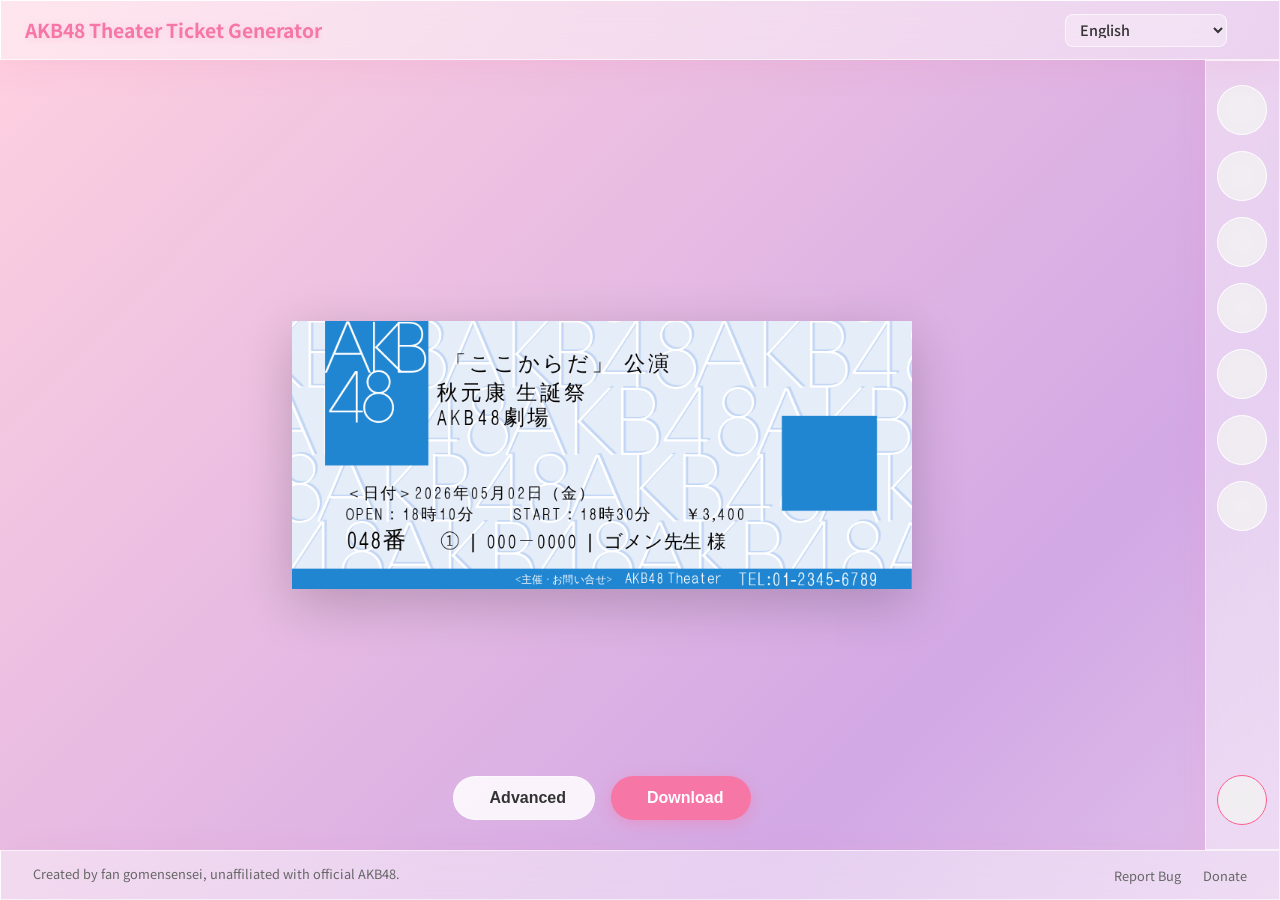
==== index.html @ 203d6eae "Update index.html" ====
<!DOCTYPE html>
<html lang="ja">
<head>
    <meta charset="UTF-8">
    <meta name="viewport" content="width=device-width, initial-scale=1.0, maximum-scale=1.0, user-scalable=no">
    <title data-i18n="site_title">48チケットジェネレーター</title>
    
    <meta property="og:type" content="website">
    <meta property="og:url" content="https://gomensensei.github.io/48-ticket-generator/">
    <meta property="og:title" content="48 Ticket Generator - Reiwa Edition">
    <meta property="og:description" content="高品質な48グループ劇場チケットを再現。300DPI、PDF出力、推しメン配色対応。">
    <meta property="og:image" content="https://gomensensei.github.io/48-ticket-generator/thumbnail.png">
    <meta property="twitter:card" content="summary_large_image">
    <meta property="twitter:image" content="https://gomensensei.github.io/48-ticket-generator/thumbnail.png">

    <link href="https://fonts.googleapis.com/css2?family=Noto+Sans+JP:wght@400;500;700&display=swap" rel="stylesheet">
    <link rel="stylesheet" href="style.css">
</head>
<body>

    <header class="topbar glass">
        <div class="brand-title" data-i18n="site_title">Ticket Generator</div>
        <div class="topbar-tools">
            <select class="lang-select" id="languageSelector">
                <option value="ja">日本語</option>
                <option value="en">English</option>
                <option value="zh-TW">中文（繁體）</option>
                <option value="zh-CN">中文（简体）</option>
                <option value="ko">한국어</option>
                <option value="th">ไทย</option>
                <option value="id">Bahasa Indonesia</option>
            </select>
            <button class="tool-btn" id="themeToggleBtn"><i data-lucide="moon"></i></button>
        </div>
    </header>

    <main class="workspace">
        <section class="canvas-area" id="canvasArea">
            <div class="member-header glass-solid" id="memberHeader" style="display: none;">
                <div class="member-avatar-wrap"><img src="" id="memberAvatar" alt="Avatar"></div>
                <h2 id="memberName"></h2>
            </div>

            <div class="canvas-wrapper" id="canvasWrapper">
                <canvas id="ticketCanvas"></canvas>
                <div class="hover-zone" id="zone-bg" data-i18n-label="background_settings"></div>
                <div class="hover-zone" id="zone-logo" data-i18n-label="logo_settings"></div>
                <div class="hover-zone" id="zone-event" data-i18n-label="event_birthday"></div>
                <div class="hover-zone" id="zone-date" data-i18n-label="date_number"></div>
                <div class="hover-zone" id="zone-qr" data-i18n-label="qr_others"></div>
                <div class="hover-zone" id="zone-others" data-i18n-label="others_settings"></div>
            </div>

            <div class="backup-actions glass-solid" id="backupActions">
                <button class="btn-mini" id="exportConfigBtn"><i data-lucide="download-cloud" size="16"></i> <span data-i18n="export_config">匯出設定</span></button>
                <button class="btn-mini" id="importConfigBtn"><i data-lucide="upload-cloud" size="16"></i> <span data-i18n="import_config">匯入設定</span></button>
                <input type="file" id="configFileInput" style="display:none;" accept=".json">
            </div>

            <div class="fab-group">
                <button class="btn-secondary" id="advToggleBtnMaster">
                    <i data-lucide="sliders"></i> <span data-i18n="advanced_mode">詳細設定</span>
                </button>
                <button class="btn-primary" id="downloadBtn">
                    <i data-lucide="printer"></i> <span data-i18n="download_button">下載</span>
                </button>
            </div>
        </section>

        <aside class="drawer glass" id="settingsDrawer">
            <div class="drawer-inner">
                <div class="drawer-section" id="sec-member">
                    <div class="drawer-title"><i data-lucide="users"></i> <span data-i18n="member_color">神推設定</span></div>
                    <div class="input-group">
                        <select class="modern-select" id="memberSelector"><option value="" data-i18n="select_member">請選擇成員...</option></select>
                    </div>
                </div>

                <div class="drawer-section" id="sec-bg">
                    <div class="drawer-title"><i data-lucide="image"></i> <span data-i18n="background_settings">背景設定</span></div>
                    <div class="color-row">
                        <div class="input-group"><label data-i18n="rect1Color">A色 (Logo)</label><input type="color" id="rect1Color" value="#2086D1" class="modern-input"></div>
                        <button class="swap-btn" id="swapBgColors" title="Swap A/B"><i data-lucide="arrow-left-right" size="16"></i></button>
                        <div class="input-group"><label data-i18n="background_gradient_start">B色 (背景)</label><input type="color" id="bgColor" value="#E5EDF9" class="modern-input"></div>
                    </div>
                    <div class="input-group mt-2">
                        <label data-i18n="background_text">背景文字</label>
                        <input type="text" class="modern-input" id="bgText" value="AKB48">
                        <div class="simple-slider-grid">
                            <div class="slider-item"><span data-i18n="x">X</span><input type="range" class="sync-slider" data-target="bgTextX" min="-150" max="10" step="0.5" value="-100"></div>
                            <div class="slider-item"><span data-i18n="y">Y</span><input type="range" class="sync-slider" data-target="bgTextY" min="-50" max="50" step="0.5" value="0"></div>
                            <div class="slider-item" style="grid-column: 1 / -1;"><span data-i18n="bgTextOpacity">Alpha</span><input type="range" class="sync-slider" data-target="bgTextOpacity" min="0" max="1" step="0.05" value="1"></div>
                            <div class="slider-item" style="grid-column: 1 / -1;"><span data-i18n="shadowOpacity">ShadA</span><input type="range" class="sync-slider" data-target="bgShadowOpacity" min="0" max="1" step="0.05" value="0.25"></div>
                            <div class="slider-item adv-slider" style="display:none;"><span data-i18n="size">Size</span><input type="range" class="sync-slider" data-target="bgTextSize" min="20" max="100" step="1" value="62"></div>
                            <div class="slider-item adv-slider" style="display:none;"><span data-i18n="spacing">Space</span><input type="range" class="sync-slider" data-target="bgTextSpacing" min="-8000" max="0" step="100" value="-6000"></div>
                        </div>
                    </div>
                    <div class="color-row">
                        <div class="input-group"><label data-i18n="bgTextColor">文字色</label><input type="color" id="bgTextColor" value="#FFFFFF" class="modern-input"></div>
                        <button class="swap-btn" id="swapTextShadowColors" title="Swap Text/Shadow"><i data-lucide="arrow-left-right" size="16"></i></button>
                        <div class="input-group"><label data-i18n="shadow_color">陰影色</label><input type="color" id="bgShadowColor" value="#5F96ED" class="modern-input"></div>
                    </div>
                    <div class="advanced-options">
                        <div class="adv-row"><label data-i18n="x">X</label><input type="number" id="bgTextX" value="-100" class="modern-input"> <label data-i18n="y">Y</label><input type="number" id="bgTextY" value="0" class="modern-input"></div>
                        <div class="adv-row"><label data-i18n="spacing">Space</label><input type="number" id="bgTextSpacing" value="-6000" class="modern-input"> <label data-i18n="size">Size</label><input type="number" id="bgTextSize" value="62" class="modern-input"></div>
                        <div class="adv-row"><label data-i18n="lineHeight">LineH</label><input type="number" id="bgTextLineHeight" value="46" class="modern-input"> <label data-i18n="bgTextOpacity">Alpha</label><input type="number" id="bgTextOpacity" value="1" step="0.05" class="modern-input"></div>
                        <div class="adv-row"><label data-i18n="shadowX">ShadX</label><input type="number" id="bgShadowX" value="0.5" step="0.1" class="modern-input"> <label data-i18n="shadowY">ShadY</label><input type="number" id="bgShadowY" value="-0.4" step="0.1" class="modern-input"></div>
                        <div class="adv-row"><label data-i18n="shadowOpacity">ShadA</label><input type="number" id="bgShadowOpacity" value="0.25" step="0.1" class="modern-input"></div>
                    </div>
                </div>

                <div class="drawer-section" id="sec-logo">
                    <div class="drawer-title"><i data-lucide="type"></i> <span data-i18n="logo_settings">標誌設定</span></div>
                    <div class="input-group">
                        <label data-i18n="logo_line1">Line 1</label>
                        <input type="text" class="modern-input" id="rect1Line1" value="AKB">
                        <div class="simple-slider-grid">
                            <div class="slider-item"><span data-i18n="x">X</span><input type="range" class="sync-slider" data-target="rect1Line1X" min="5" max="30" step="0.1" value="13.6"></div>
                            <div class="slider-item"><span data-i18n="y">Y</span><input type="range" class="sync-slider" data-target="rect1Line1Y" min="5" max="30" step="0.1" value="12.5"></div>
                            <div class="slider-item"><span data-i18n="size">Size</span><input type="range" class="sync-slider" data-target="rect1Size" min="20" max="80" step="1" value="47"></div>
                            <div class="slider-item"><span data-i18n="spacing">Space</span><input type="range" class="sync-slider" data-target="rect1Spacing" min="-9000" max="0" step="100" value="-7000"></div>
                        </div>
                        <div class="advanced-options">
                            <div class="adv-row"><label data-i18n="x">X</label><input type="number" id="rect1Line1X" value="13.6" class="modern-input"> <label data-i18n="y">Y</label><input type="number" id="rect1Line1Y" value="12.5" class="modern-input"></div>
                            <div class="adv-row"><label data-i18n="size">Size</label><input type="number" id="rect1Size" value="47" class="modern-input"> <label data-i18n="spacing">Space</label><input type="number" id="rect1Spacing" value="-7000" class="modern-input"></div>
                        </div>
                    </div>
                    <div class="input-group">
                        <label data-i18n="logo_line2">Line 2</label>
                        <input type="text" class="modern-input" id="rect1Line2" value="48">
                        <div class="simple-slider-grid">
                            <div class="slider-item"><span data-i18n="x">X</span><input type="range" class="sync-slider" data-target="rect1Line2X" min="5" max="30" step="0.1" value="13.5"></div>
                            <div class="slider-item"><span data-i18n="y">Y</span><input type="range" class="sync-slider" data-target="rect1Line2Y" min="15" max="40" step="0.1" value="24.5"></div>
                            <div class="slider-item"><span data-i18n="size">Size</span><input type="range" class="sync-slider" data-target="rect1Line2Size" min="20" max="80" step="1" value="47"></div>
                            <div class="slider-item"><span data-i18n="spacing">Space</span><input type="range" class="sync-slider" data-target="rect1Line2Spacing" min="-9000" max="0" step="100" value="-5000"></div>
                        </div>
                        <div class="advanced-options">
                            <div class="adv-row"><label data-i18n="x">X</label><input type="number" id="rect1Line2X" value="13.5" class="modern-input"> <label data-i18n="y">Y</label><input type="number" id="rect1Line2Y" value="24.5" class="modern-input"></div>
                            <div class="adv-row"><label data-i18n="size">Size</label><input type="number" id="rect1Line2Size" value="47" class="modern-input"> <label data-i18n="spacing">Space</label><input type="number" id="rect1Line2Spacing" value="-5000" class="modern-input"></div>
                        </div>
                    </div>
                    <div class="color-row mt-2">
                        <div class="input-group"><label data-i18n="rect1TextColor">Logo文字色</label><input type="color" id="rect1TextColor" value="#FFFFFF" class="modern-input"></div>
                    </div>
                </div>

                <div class="drawer-section" id="sec-event">
                    <div class="drawer-title"><i data-lucide="calendar-heart"></i> <span data-i18n="event_birthday">公演資訊</span></div>
                    <div class="input-group"><label data-i18n="text_color">文字色</label><input type="color" id="textColor" value="#000000" class="modern-input" style="height:45px; padding:2px;"></div>
                    <div class="input-group">
                        <label data-i18n="event">Event Name</label>
                        <input type="text" class="modern-input" id="text2" value="「ここからだ」 公演">
                        <div class="simple-slider-grid">
                            <div class="slider-item"><span data-i18n="x">X</span><input type="range" class="sync-slider" data-target="text2X" min="10" max="80" step="0.5" value="37"></div>
                            <div class="slider-item"><span data-i18n="y">Y</span><input type="range" class="sync-slider" data-target="text2Y" min="5" max="30" step="0.5" value="12"></div>
                            <div class="slider-item"><span data-i18n="size">Size</span><input type="range" class="sync-slider" data-target="text2Size" min="8" max="30" step="0.5" value="14.2"></div>
                            <div class="slider-item"><span data-i18n="spacing">Space</span><input type="range" class="sync-slider" data-target="text2Spacing" min="0" max="5000" step="100" value="2000"></div>
                        </div>
                        <div class="advanced-options">
                            <div class="adv-row"><label data-i18n="x">X</label><input type="number" id="text2X" value="37" class="modern-input"> <label data-i18n="y">Y</label><input type="number" id="text2Y" value="12" class="modern-input"></div>
                            <div class="adv-row"><label data-i18n="size">Size</label><input type="number" id="text2Size" value="14.2" class="modern-input"> <label data-i18n="spacing">Space</label><input type="number" id="text2Spacing" value="2000" class="modern-input"></div>
                        </div>
                    </div>
                    <div class="input-group">
                        <label data-i18n="birthday_line1">Birthday (Line 1)</label>
                        <input type="text" class="modern-input" id="text3Line1" value="秋元康 生誕祭">
                        <div class="simple-slider-grid">
                            <div class="slider-item"><span data-i18n="x">X</span><input type="range" class="sync-slider" data-target="text3Line1X" min="10" max="80" step="0.5" value="35"></div>
                            <div class="slider-item"><span data-i18n="y">Y</span><input type="range" class="sync-slider" data-target="text3Line1Y" min="10" max="30" step="0.5" value="19"></div>
                            <div class="slider-item"><span data-i18n="size">Size</span><input type="range" class="sync-slider" data-target="text3Size" min="8" max="30" step="0.5" value="14.2"></div>
                            <div class="slider-item"><span data-i18n="spacing">Space</span><input type="range" class="sync-slider" data-target="text3Spacing" min="0" max="5000" step="100" value="2000"></div>
                        </div>
                        <div class="advanced-options">
                            <div class="adv-row"><label data-i18n="x">X</label><input type="number" id="text3Line1X" value="35" class="modern-input"> <label data-i18n="y">Y</label><input type="number" id="text3Line1Y" value="19" class="modern-input"></div>
                            <div class="adv-row"><label data-i18n="size">Size</label><input type="number" id="text3Size" value="14.2" class="modern-input"> <label data-i18n="spacing">Space</label><input type="number" id="text3Spacing" value="2000" class="modern-input"></div>
                        </div>
                    </div>
                    <div class="input-group">
                        <label data-i18n="birthday_line2">Birthday (Line 2)</label>
                        <input type="text" class="modern-input" id="text3Line2" value="AKB48劇場">
                        <div class="simple-slider-grid">
                            <div class="slider-item"><span data-i18n="x">X</span><input type="range" class="sync-slider" data-target="text3Line2X" min="10" max="80" step="0.5" value="35"></div>
                            <div class="slider-item"><span data-i18n="y">Y</span><input type="range" class="sync-slider" data-target="text3Line2Y" min="15" max="40" step="0.5" value="25"></div>
                            <div class="slider-item"><span data-i18n="size">Size</span><input type="range" class="sync-slider" data-target="text3Line2Size" min="8" max="30" step="0.5" value="14.2"></div>
                            <div class="slider-item"><span data-i18n="spacing">Space</span><input type="range" class="sync-slider" data-target="text3Line2Spacing" min="0" max="5000" step="100" value="2000"></div>
                        </div>
                        <div class="advanced-options">
                            <div class="adv-row"><label data-i18n="x">X</label><input type="number" id="text3Line2X" value="35" class="modern-input"> <label data-i18n="y">Y</label><input type="number" id="text3Line2Y" value="25" class="modern-input"></div>
                            <div class="adv-row"><label data-i18n="size">Size</label><input type="number" id="text3Line2Size" value="14.2" class="modern-input"> <label data-i18n="spacing">Space</label><input type="number" id="text3Line2Spacing" value="2000" class="modern-input"></div>
                        </div>
                    </div>
                </div>

                <div class="drawer-section" id="sec-date">
                    <div class="drawer-title"><i data-lucide="hash"></i> <span data-i18n="date_number">日期與編號</span></div>
                    <div class="input-group">
                        <label data-i18n="date_line1">Date</label>
                        <input type="text" class="modern-input" id="text4Line1" value="＜日付＞2026年05月02日（金）">
                        <div class="simple-slider-grid">
                            <div class="slider-item"><span data-i18n="x">X</span><input type="range" class="sync-slider" data-target="text4Line1X" min="0" max="50" step="0.5" value="13"></div>
                            <div class="slider-item"><span data-i18n="y">Y</span><input type="range" class="sync-slider" data-target="text4Line1Y" min="30" max="60" step="0.5" value="43"></div>
                            <div class="slider-item"><span data-i18n="size">Size</span><input type="range" class="sync-slider" data-target="text4Size" min="6" max="20" step="0.5" value="11"></div>
                            <div class="slider-item"><span data-i18n="spacing">Space</span><input type="range" class="sync-slider" data-target="text4Spacing" min="0" max="3000" step="100" value="1000"></div>
                        </div>
                        <div class="advanced-options">
                            <div class="adv-row"><label data-i18n="x">X</label><input type="number" id="text4Line1X" value="13" class="modern-input"> <label data-i18n="y">Y</label><input type="number" id="text4Line1Y" value="43" class="modern-input"></div>
                            <div class="adv-row"><label data-i18n="size">Size</label><input type="number" id="text4Size" value="11" class="modern-input"> <label data-i18n="spacing">Space</label><input type="number" id="text4Spacing" value="1000" class="modern-input"></div>
                            <div class="adv-row"><label data-i18n="lineHeight">LineH</label><input type="number" id="text4LineHeight" value="14" class="modern-input"></div>
                        </div>
                    </div>
                    <div class="input-group">
                        <label data-i18n="date_line2">Time</label>
                        <input type="text" class="modern-input" id="text4Line2" value="OPEN：18時10分       START：18時30分      ￥3,400">
                    </div>
                    <div class="input-group">
                        <label data-i18n="ticket_number">Ticket No.</label>
                        <input type="text" class="modern-input" id="text5" value="048番">
                        <div class="simple-slider-grid">
                            <div class="slider-item"><span data-i18n="x">X</span><input type="range" class="sync-slider" data-target="text5X" min="0" max="50" step="0.5" value="13"></div>
                            <div class="slider-item"><span data-i18n="y">Y</span><input type="range" class="sync-slider" data-target="text5Y" min="40" max="65" step="0.5" value="55"></div>
                            <div class="slider-item"><span data-i18n="size">Size</span><input type="range" class="sync-slider" data-target="text5Size" min="8" max="30" step="0.5" value="16"></div>
                            <div class="slider-item"><span data-i18n="spacing">Space</span><input type="range" class="sync-slider" data-target="text5Spacing" min="0" max="2000" step="50" value="200"></div>
                        </div>
                        <div class="advanced-options">
                            <div class="adv-row"><label data-i18n="x">X</label><input type="number" id="text5X" value="13" class="modern-input"> <label data-i18n="y">Y</label><input type="number" id="text5Y" value="55" class="modern-input"></div>
                            <div class="adv-row"><label data-i18n="size">Size</label><input type="number" id="text5Size" value="16" class="modern-input"> <label data-i18n="spacing">Space</label><input type="number" id="text5Spacing" value="200" class="modern-input"></div>
                        </div>
                    </div>
                    <div class="input-group">
                        <label data-i18n="postal_code">Postal / Name</label>
                        <input type="text" class="modern-input" id="text6" value="① ❘ 000－0000 ❘ ゴメン先生 様">
                        <div class="simple-slider-grid">
                            <div class="slider-item"><span data-i18n="x">X</span><input type="range" class="sync-slider" data-target="text6X" min="10" max="80" step="0.5" value="36"></div>
                            <div class="slider-item"><span data-i18n="y">Y</span><input type="range" class="sync-slider" data-target="text6Y" min="40" max="65" step="0.5" value="55"></div>
                            <div class="slider-item"><span data-i18n="size">Size</span><input type="range" class="sync-slider" data-target="text6Size" min="8" max="25" step="0.5" value="13"></div>
                            <div class="slider-item"><span data-i18n="spacing">Space</span><input type="range" class="sync-slider" data-target="text6Spacing" min="0" max="2000" step="50" value="311"></div>
                        </div>
                        <div class="advanced-options">
                            <div class="adv-row"><label data-i18n="x">X</label><input type="number" id="text6X" value="36" class="modern-input"> <label data-i18n="y">Y</label><input type="number" id="text6Y" value="55" class="modern-input"></div>
                            <div class="adv-row"><label data-i18n="size">Size</label><input type="number" id="text6Size" value="13" class="modern-input"> <label data-i18n="spacing">Space</label><input type="number" id="text6Spacing" value="311" class="modern-input"></div>
                        </div>
                    </div>
                </div>

                <div class="drawer-section" id="sec-qr">
                    <div class="drawer-title"><i data-lucide="qr-code"></i> <span data-i18n="qr_others">QR</span></div>
                    <div class="input-group" style="flex-direction: row; align-items: center; gap:10px;">
                        <input type="checkbox" id="showQR" checked style="width: 20px; height: 20px; accent-color: var(--primary);">
                        <label data-i18n="show_qr_frame">顯示 QR 碼框</label>
                    </div>
                    <div class="input-group">
                        <label data-i18n="qr_code_url">QR Code URL</label>
                        <input type="url" class="modern-input" id="qrCodeUrl" placeholder="https://...">
                        <div id="qrPreview" style="display:none;"></div>
                    </div>
                </div>

                <div class="drawer-section" id="sec-others">
                    <div class="drawer-title"><i data-lucide="more-horizontal"></i> <span data-i18n="others_settings">その他</span></div>
                    <div class="color-row" style="margin-bottom: 16px;">
                        <div class="input-group"><label data-i18n="border_color">邊框色</label><input type="color" id="rect9Color" value="#2086D1" class="modern-input"></div>
                        <div class="input-group"><label data-i18n="footerTextColor">文字色</label><input type="color" id="footerTextColor" value="#FFFFFF" class="modern-input"></div>
                    </div>
                    <div class="input-group">
                        <label data-i18n="note">Note</label>
                        <input type="text" class="modern-input" id="text10" value="<主催 ‧ お問い合せ>">
                        <div class="simple-slider-grid">
                            <div class="slider-item"><span data-i18n="x">X</span><input type="range" class="sync-slider" data-target="text10X" min="20" max="100" step="0.5" value="54"></div>
                            <div class="slider-item"><span data-i18n="y">Y</span><input type="range" class="sync-slider" data-target="text10Y" min="50" max="70" step="0.5" value="63.5"></div>
                            <div class="slider-item"><span data-i18n="size">Size</span><input type="range" class="sync-slider" data-target="text10Size" min="4" max="15" step="0.5" value="7"></div>
                            <div class="slider-item"><span data-i18n="spacing">Space</span><input type="range" class="sync-slider" data-target="text10Spacing" min="0" max="1000" step="50" value="236"></div>
                        </div>
                        <div class="advanced-options">
                            <div class="adv-row"><label data-i18n="x">X</label><input type="number" id="text10X" value="54" class="modern-input"> <label data-i18n="y">Y</label><input type="number" id="text10Y" value="63.5" class="modern-input"></div>
                            <div class="adv-row"><label data-i18n="size">Size</label><input type="number" id="text10Size" value="7" class="modern-input"> <label data-i18n="spacing">Space</label><input type="number" id="text10Spacing" value="236" class="modern-input"></div>
                        </div>
                    </div>
                    <div class="input-group">
                        <label data-i18n="venue">Venue</label>
                        <input type="text" class="modern-input" id="text11" value="AKB48 Theater">
                        <div class="simple-slider-grid">
                            <div class="slider-item"><span data-i18n="x">X</span><input type="range" class="sync-slider" data-target="text11X" min="40" max="120" step="0.5" value="80.5"></div>
                            <div class="slider-item"><span data-i18n="y">Y</span><input type="range" class="sync-slider" data-target="text11Y" min="50" max="70" step="0.5" value="63.5"></div>
                            <div class="slider-item"><span data-i18n="size">Size</span><input type="range" class="sync-slider" data-target="text11Size" min="6" max="20" step="0.5" value="10"></div>
                            <div class="slider-item"><span data-i18n="spacing">Space</span><input type="range" class="sync-slider" data-target="text11Spacing" min="0" max="1000" step="50" value="238"></div>
                        </div>
                        <div class="advanced-options">
                            <div class="adv-row"><label data-i18n="x">X</label><input type="number" id="text11X" value="80.5" class="modern-input"> <label data-i18n="y">Y</label><input type="number" id="text11Y" value="63.5" class="modern-input"></div>
                            <div class="adv-row"><label data-i18n="size">Size</label><input type="number" id="text11Size" value="10" class="modern-input"> <label data-i18n="spacing">Space</label><input type="number" id="text11Spacing" value="238" class="modern-input"></div>
                        </div>
                    </div>
                    <div class="input-group">
                        <label data-i18n="tel">Phone</label>
                        <input type="text" class="modern-input" id="text12" value="TEL:01-2345-6789">
                        <div class="simple-slider-grid">
                            <div class="slider-item"><span data-i18n="x">X</span><input type="range" class="sync-slider" data-target="text12X" min="60" max="140" step="0.5" value="108"></div>
                            <div class="slider-item"><span data-i18n="y">Y</span><input type="range" class="sync-slider" data-target="text12Y" min="50" max="70" step="0.5" value="64"></div>
                            <div class="slider-item"><span data-i18n="size">Size</span><input type="range" class="sync-slider" data-target="text12Size" min="8" max="20" step="0.5" value="12.5"></div>
                            <div class="slider-item"><span data-i18n="spacing">Space</span><input type="range" class="sync-slider" data-target="text12Spacing" min="0" max="1000" step="50" value="236"></div>
                        </div>
                        <div class="advanced-options">
                            <div class="adv-row"><label data-i18n="x">X</label><input type="number" id="text12X" value="108" class="modern-input"> <label data-i18n="y">Y</label><input type="number" id="text12Y" value="64" class="modern-input"></div>
                            <div class="adv-row"><label data-i18n="size">Size</label><input type="number" id="text12Size" value="12.5" class="modern-input"> <label data-i18n="spacing">Space</label><input type="number" id="text12Spacing" value="236" class="modern-input"></div>
                        </div>
                    </div>
                </div>
            </div>
        </aside>

        <div id="mobileScrollHint" class="scroll-hint-mobile"><i data-lucide="chevrons-down"></i></div>

        <nav class="icon-nav glass">
            <div class="nav-item-wrap"><div class="nav-icon" data-target="sec-member"><i data-lucide="user"></i><span data-i18n="member_color">神推設定</span></div></div>
            <div class="nav-item-wrap"><div class="nav-icon" data-target="sec-bg"><i data-lucide="image"></i><span data-i18n="background_settings">背景設定</span></div></div>
            <div class="nav-item-wrap"><div class="nav-icon" data-target="sec-logo"><i data-lucide="type"></i><span data-i18n="logo_settings">標誌設定</span></div></div>
            <div class="nav-item-wrap"><div class="nav-icon" data-target="sec-event"><i data-lucide="calendar-heart"></i><span data-i18n="event_birthday">公演資訊</span></div></div>
            <div class="nav-item-wrap"><div class="nav-icon" data-target="sec-date"><i data-lucide="hash"></i><span data-i18n="date_number">日期編號</span></div></div>
            <div class="nav-item-wrap"><div class="nav-icon" data-target="sec-qr"><i data-lucide="qr-code"></i><span data-i18n="qr_others">QR設定</span></div></div>
            <div class="nav-item-wrap"><div class="nav-icon" data-target="sec-others"><i data-lucide="more-horizontal"></i><span data-i18n="others_settings">その他</span></div></div>
            
            <div class="nav-item-wrap special-link" style="margin-top:auto;">
                <div class="nav-icon" onclick="window.open('https://gomensensei.github.io/AKB-MBTI-with-wota/','_blank')">
                    <i data-lucide="sparkles"></i><span data-i18n="mbti_link">MBTI性格鑑定</span>
                </div>
            </div>
        </nav>
    </main>

    <footer class="global-footer glass">
        <div class="copyright" data-i18n="copyright_notice">由粉絲 ゴメン先生 (gomensensei) 製作，與 AKB48 官方無任何關聯。</div>
        <div class="footer-links">
            <a href="https://x.com/sorrysir_gomen" target="_blank"><i data-lucide="bug" size="14"></i> <span data-i18n="report_bug">回報錯誤</span></a>
            <a href="https://www.paypal.com/paypalme/gomensensei" target="_blank"><i data-lucide="heart" size="14"></i> <span data-i18n="donate">捐款支持</span></a>
        </div>
    </footer>

    <div id="downloadModal">
        <div class="glass-solid modal-card">
            <h3 data-i18n="download_button">選擇下載格式</h3>
            <div style="display: flex; align-items: center; justify-content: center; gap:10px; margin-bottom: 10px;">
                <input type="checkbox" id="bleedOption" style="width: 22px; height: 22px; accent-color: var(--primary);">
                <label for="bleedOption" data-i18n="include_bleed" style="font-weight: 700;">包含出血 (+3mm)</label>
            </div>
            <button class="btn-primary" id="dlPDF" style="width: 100%; justify-content: center; background: #9c27b0;" data-i18n="download_pdf">下載 PDF (印刷用標準)</button>
            <button class="btn-primary" id="dl300" style="width: 100%; justify-content: center;" data-i18n="download_png_300">下載 300 DPI (高品質圖片)</button>
            <button class="btn-secondary" id="dl70" style="width: 100%; justify-content: center;" data-i18n="download_png_70">下載 70 DPI (網絡分享)</button>
            <button class="btn-secondary" style="border:none; background:none; text-decoration:underline; width: 100%; justify-content: center;" onclick="document.getElementById('downloadModal').style.display='none'" data-i18n="cancel">取消</button>
        </div>
    </div>

    <script src="https://unpkg.com/lucide@latest"></script>
    <script src="https://cdn.jsdelivr.net/npm/qrcodejs@1.0.0/qrcode.min.js"></script>
    <script src="https://cdnjs.cloudflare.com/ajax/libs/jspdf/2.5.1/jspdf.umd.min.js"></script>
    <script src="script.js" defer></script>
</body>
</html>
---- style.css ----
@font-face { font-family: 'ITC Avant Garde Gothic Std Extra Light'; src: url('fonts/ITC Avant Garde Gothic Std Extra Light.woff2') format('woff2'); }
@font-face { font-family: 'AR ADGothicJP'; src: url('fonts/jadhei01m.woff2') format('woff2'); }
@font-face { font-family: 'KozGoPr6N'; src: url('fonts/KozGoPr6N-Medium.woff2') format('woff2'); }

:root {
    --bg-color: #FDF9FA;
    --bg-panel: rgba(255, 255, 255, 0.45);
    --bg-panel-solid: rgba(255, 255, 255, 0.85);
    --primary: #F676A6;
    --primary-hover: #E55A8C;
    --text-main: #333333;
    --text-muted: #666666;
    --border-glass: rgba(255, 255, 255, 0.6);
    --border-glass-light: rgba(255, 255, 255, 0.9);
    --shadow-soft: 0 8px 32px rgba(246, 118, 166, 0.12);
    --color-a: #2086D1; 
    --color-b: #E5EDF9; 
}

[data-theme="dark"] {
    --bg-color: #121212;
    --bg-panel: rgba(20, 20, 20, 0.6);
    --bg-panel-solid: rgba(30, 30, 30, 0.9);
    --text-main: #EEEEEE;
    --text-muted: #AAAAAA;
    --border-glass: rgba(255, 255, 255, 0.1);
    --border-glass-light: rgba(255, 255, 255, 0.15);
    --shadow-soft: 0 8px 32px rgba(0, 0, 0, 0.5);
}

* { box-sizing: border-box; margin: 0; padding: 0; }

body { 
    font-family: 'KozGoPr6N', 'Noto Sans JP', sans-serif; 
    color: var(--text-main); 
    height: 100vh; height: 100dvh; display: flex; flex-direction: column; overflow: hidden;
    background: linear-gradient(-45deg, #FFD1DF, #92B7F0, #FFF0F5, #D2A8E5, #FFD1DF);
    background-size: 300% 300%;
    animation: gradientBG 12s ease infinite;
}
[data-theme="dark"] body { background: linear-gradient(-45deg, #2A151D, #161D2B, #151515, #261A28); background-size: 300% 300%; }
@keyframes gradientBG { 0% { background-position: 0% 50%; } 50% { background-position: 100% 50%; } 100% { background-position: 0% 50%; } }

.ripple { position: fixed; border-radius: 50%; background: rgba(246, 118, 166, 0.4); width: 40px; height: 40px; transform: scale(0); animation: ripple-anim 0.5s ease-out; pointer-events: none; z-index: 99999; }
@keyframes ripple-anim { to { transform: scale(3.5); opacity: 0; } }

.glass { background: var(--bg-panel); backdrop-filter: blur(20px); -webkit-backdrop-filter: blur(20px); border: 1px solid var(--border-glass); border-top: 1px solid var(--border-glass-light); border-left: 1px solid var(--border-glass-light); box-shadow: var(--shadow-soft); }
.glass-solid { background: var(--bg-panel-solid); backdrop-filter: blur(25px); border: 1px solid var(--border-glass); box-shadow: var(--shadow-soft); }

.topbar { height: 60px; padding: 0 24px; display: flex; justify-content: space-between; align-items: center; z-index: 100; border-bottom: 1px solid var(--border-glass); flex-shrink: 0;}
.brand-title { font-size: 1.2rem; font-weight: 700; color: var(--primary); text-shadow: 0 2px 10px rgba(246,118,166,0.2); white-space: nowrap; overflow: hidden; text-overflow: ellipsis;}
.topbar-tools { display: flex; align-items: center; gap: 12px; }
.tool-btn { background: transparent; border: none; color: var(--text-muted); cursor: pointer; padding: 8px; border-radius: 50%; transition: 0.2s; flex-shrink: 0; }
.tool-btn:hover { background: rgba(246, 118, 166, 0.1); color: var(--primary); }
.lang-select { background: rgba(255,255,255,0.3); border: 1px solid var(--border-glass); color: var(--text-main); padding: 8px 10px; border-radius: 8px; outline: none; font-family: inherit; font-weight: 500; font-size: 0.9rem;}
[data-theme="dark"] .lang-select { background: rgba(0,0,0,0.3); }

.workspace { display: flex; flex: 1; overflow: hidden; position: relative; min-height: 0; }
.canvas-area { flex: 1; display: flex; flex-direction: column; justify-content: center; align-items: center; position: relative; overflow: auto; padding: 30px; transition: background 0.3s;}
[data-theme="dark"] .canvas-area { background: rgba(0, 0, 0, 0.4); }

.member-header { position: absolute; top: 20px; display: flex; align-items: center; gap: 16px; padding: 12px 24px; border-radius: 100px; z-index: 10; transition: 0.3s; border: 1px solid var(--border-glass);}
.member-avatar-wrap { position: relative; padding: 4px; border-radius: 50%; background: linear-gradient(45deg, var(--color-a), var(--color-b)); animation: breathe 2s infinite alternate ease-in-out; overflow: hidden; }
.member-avatar-wrap img { width: 65px; height: 65px; border-radius: 50%; object-fit: cover; border: 3px solid var(--bg-panel-solid); display: block; position: relative; z-index: 2;}
.member-avatar-wrap::after { 
    content: ''; position: absolute; top: -30px; left: -50px; width: 20px; height: 150px; 
    background: rgba(255,255,255,0.7); transform: rotate(45deg); filter: blur(3px); z-index: 3; 
    animation: shine 3s infinite linear; 
}
@keyframes shine { 0% { left: -80px; opacity: 0;} 10% { opacity: 1; } 30% { left: 120px; opacity: 0;} 100% { left: 120px; opacity: 0; } }
@keyframes breathe { 0% { box-shadow: 0 0 10px 2px var(--color-a); } 100% { box-shadow: 0 0 25px 6px var(--color-b); } }
.member-header h2 { font-size: 1.3rem; font-weight: 700; text-shadow: 0 2px 5px rgba(0,0,0,0.1); }

.canvas-wrapper { position: relative; transition: transform 0.2s; display: inline-block; max-width: 100%; }
canvas { display: block; max-width: 100%; height: auto; box-shadow: 0 15px 50px rgba(0,0,0,0.2); }

.hover-zone { position: absolute; border: 2px dashed transparent; border-radius: 8px; cursor: pointer; transition: 0.2s; z-index: 5; }
.hover-zone:hover { border-color: var(--primary); background: rgba(246, 118, 166, 0.08); }
.hover-zone::after { content: attr(data-label); position: absolute; top: -35px; left: 50%; transform: translateX(-50%); background: var(--bg-panel-solid); backdrop-filter: blur(10px); border: 1px solid var(--border-glass); color: var(--primary); padding: 4px 12px; border-radius: 8px; font-size: 12px; font-weight: 700; opacity: 0; pointer-events: none; transition: 0.2s; white-space: nowrap; box-shadow: 0 4px 10px rgba(0,0,0,0.1);}
.hover-zone:hover::after { opacity: 1; }

#zone-bg { top: 0%; left: 0%; width: 100%; height: 100%; z-index: 1; } 
#zone-logo { top: 0%; left: 5%; width: 17%; height: 55%; z-index: 2; }
#zone-event { top: 15%; left: 23%; width: 55%; height: 32%; z-index: 2; }
#zone-date { top: 58%; left: 8.6%; width: 50%; height: 28%; z-index: 2; }
#zone-qr { top: 35%; right: 5%; width: 16%; height: 35%; z-index: 2; }
#zone-others { top: 92.3%; left: 0%; width: 100%; height: 7.7%; z-index: 2; }

.fab-group { position: absolute; bottom: 30px; left: 0; display: flex; flex-direction: row; gap: 16px; z-index: 10; justify-content: center; width: 100%; pointer-events: none;}
.fab-group button { pointer-events: auto; }
.btn-primary, .btn-secondary { width: auto; padding: 12px 28px; border-radius: 30px; border: none; cursor: pointer; font-weight: 700; display: flex; align-items: center; gap: 8px; transition: 0.3s; font-size: 1rem; white-space: nowrap; }
.btn-primary { background: var(--primary); color: white; box-shadow: 0 4px 15px rgba(246, 118, 166, 0.4); }
.btn-primary:hover { transform: translateY(-4px); box-shadow: 0 8px 25px rgba(246, 118, 166, 0.6); }
.btn-secondary { background: var(--bg-panel-solid); color: var(--text-main); border: 1px solid var(--border-glass); }
.btn-secondary:hover { transform: translateY(-4px); color: var(--primary); }

.backup-actions { position: absolute; bottom: 70px; left: 50%; transform: translateX(-50%); display: flex; gap: 12px; z-index: 9; opacity: 0; pointer-events: none; transition: all 0.4s cubic-bezier(0.175, 0.885, 0.32, 1.275); padding: 8px 12px; border-radius: 50px;}
.backup-actions.active { opacity: 1; pointer-events: auto; bottom: 85px; }
.btn-mini { padding: 8px 16px; border-radius: 20px; border: 1px solid var(--border-glass); font-size: 0.85rem; font-weight: 700; cursor: pointer; display: flex; align-items: center; justify-content: center; gap: 6px; transition: 0.2s; background: var(--bg-panel-solid); color: var(--text-main); box-shadow: 0 4px 10px rgba(0,0,0,0.05);}
.btn-mini:hover { background: var(--primary); color: white; border-color: var(--primary); transform: translateY(-2px);}

.drawer { width: 0; padding: 24px 0; opacity: 0; border-left: none; overflow-x: hidden; overflow-y: auto; transition: all 0.4s cubic-bezier(0.2, 0.8, 0.2, 1); z-index: 20; position: relative; }
.drawer.open { width: 420px; padding: 24px; opacity: 1; border-left: 1px solid var(--border-glass); }
.drawer::-webkit-scrollbar { width: 6px; }
.drawer::-webkit-scrollbar-thumb { background: var(--border-glass); border-radius: 10px; }
.drawer-inner { width: 370px; padding-bottom: 40px; } 

.drawer-section { margin-bottom: 24px; display: none; animation: slideIn 0.3s ease-out; }
@keyframes slideIn { from { opacity: 0; transform: translateX(20px); } to { opacity: 1; transform: translateX(0); } }

.drawer-title { font-size: 1.1rem; color: var(--primary); margin-bottom: 20px; display: flex; align-items: center; gap: 10px; font-weight: 700; text-shadow: 0 2px 5px rgba(246,118,166,0.1); }
.input-group { display: flex; flex-direction: column; gap: 8px; margin-bottom: 16px; }
.input-group label { font-size: 0.9rem; font-weight: 700; display: flex; justify-content: space-between; align-items: center;}

.modern-input, .modern-select { background: rgba(255,255,255,0.4); border: 1px solid var(--border-glass); color: var(--text-main); padding: 10px 14px; border-radius: 12px; width: 100%; outline: none; font-size: 1rem; font-family: inherit; transition: 0.3s; }
[data-theme="dark"] .modern-input, [data-theme="dark"] .modern-select { background: rgba(0,0,0,0.4); }
.modern-input:focus, .modern-select:focus { border-color: var(--primary); box-shadow: 0 0 0 4px rgba(246, 118, 166, 0.2); background: var(--bg-panel-solid); }

.adv-toggle-btn { background: none; border: none; color: var(--text-muted); cursor: pointer; font-size: 0.85rem; display: flex; align-items: center; gap: 4px; padding: 4px 10px; border-radius: 100px; transition: 0.2s; }
.adv-toggle-btn:hover { background: rgba(0,0,0,0.05); color: var(--primary); }
[data-theme="dark"] .adv-toggle-btn:hover { background: rgba(255,255,255,0.05); }

.advanced-options { display: none; background: rgba(0,0,0,0.03); padding: 16px; border-radius: 12px; margin-top: 6px; border: 1px solid var(--border-glass); }
[data-theme="dark"] .advanced-options { background: rgba(255,255,255,0.03); }
.advanced-options.active { display: block; animation: fadeIn 0.3s ease; }
.adv-row { display: flex; gap: 12px; margin-bottom: 10px; align-items: center; }
.adv-row label { width: 60px; font-size: 0.8rem; color: var(--text-muted); }
.adv-row input { flex: 1; padding: 8px 12px; }

.simple-slider-grid { display: grid; grid-template-columns: minmax(0, 1fr) minmax(0, 1fr); gap: 10px 12px; margin-top: 5px; background: rgba(255,255,255,0.3); padding: 10px 12px; border-radius: 8px; border: 1px solid var(--border-glass); }
[data-theme="dark"] .simple-slider-grid { background: rgba(0,0,0,0.3); }
.slider-item { display: flex; align-items: center; gap: 6px; min-width: 0; }
.slider-item span { font-size: 0.75rem; color: var(--text-muted); font-weight: 700; width: auto; min-width: 35px; flex-shrink: 0; white-space: nowrap;}
.slider-item input[type="range"] { flex: 1; accent-color: var(--primary); height: 4px; min-width: 0; width: 100%; touch-action: pan-y;}

.color-row { display: flex; gap: 12px; align-items: flex-start; position: relative;}
.color-row .input-group { flex: 1; }
input[type="color"] { height: 45px; padding: 2px; cursor: pointer; }

.swap-btn { background: var(--bg-panel-solid); border: 1px solid var(--border-glass); border-radius: 50%; width: 34px; height: 34px; display: flex; align-items: center; justify-content: center; cursor: pointer; color: var(--text-muted); transition: 0.2s; flex-shrink: 0; margin-top: 25px; box-shadow: 0 2px 5px rgba(0,0,0,0.05);}
.swap-btn:hover { background: var(--primary); color: white; transform: scale(1.1); border-color: var(--primary);}
[data-theme="dark"] .swap-btn { background: rgba(0,0,0,0.3); border-color: rgba(255,255,255,0.1); color: #aaa;}
[data-theme="dark"] .swap-btn:hover { background: var(--primary); color: white; }

.icon-nav { width: 75px; flex-shrink: 0; border-left: 1px solid var(--border-glass); z-index: 30; display: flex; flex-direction: column; align-items: center; padding: 24px 0; gap: 16px; position: relative; }
.nav-item-wrap { width: 100%; height: 50px; position: relative; display: flex; justify-content: center;}
.nav-icon { position: absolute; right: 12.5px; top: 0; display: flex; flex-direction: row-reverse; align-items: center; justify-content: flex-start; padding-right: 14px; width: 50px; height: 50px; border-radius: 25px; background: rgba(240, 240, 240, 0.75); backdrop-filter: blur(15px); border: 1px solid rgba(255, 255, 255, 0.9); color: var(--text-muted); cursor: pointer; transition: width 0.4s cubic-bezier(0.175, 0.885, 0.32, 1.275), background 0.3s, border-color 0.3s, color 0.3s; overflow: hidden; white-space: nowrap; animation: icon-breathe 2s infinite alternate ease-in-out; }
[data-theme="dark"] .nav-icon { background: rgba(50, 50, 50, 0.75); border-color: rgba(255,255,255,0.1); color: #ccc; }

@keyframes icon-breathe { 0% { box-shadow: 0 0 0px rgba(246, 118, 166, 0); } 100% { box-shadow: 0 0 15px rgba(246, 118, 166, 0.5); } }

.nav-icon i, .nav-icon svg { width: 22px; height: 22px; display: flex; justify-content: center; align-items: center; flex-shrink: 0; margin: 0; }
.nav-icon span { opacity: 0; font-weight: 700; font-size: 0.95rem; transition: opacity 0.2s; margin-right: 10px;}

.nav-icon:hover:not(.active) { width: 200px; color: var(--primary); background: var(--bg-panel-solid); border-color: var(--primary); box-shadow: 0 4px 15px rgba(246, 118, 166, 0.2); z-index: 50; animation: none; right: 12.5px;}
.nav-icon:hover:not(.active) i, .nav-icon:hover:not(.active) svg { color: var(--primary); }
.nav-icon:hover:not(.active) span { opacity: 1; transition-delay: 0.15s; }

.nav-icon.active { width: 50px; background: var(--primary); border-color: var(--primary); color: white; box-shadow: 0 4px 15px rgba(246, 118, 166, 0.4); animation: none; z-index: 50; }
.nav-icon.active i, .nav-icon.active svg { color: white; }
.nav-icon.active span { opacity: 0; display: none; }

.special-link .nav-icon { border-color: #FF5C8D; color: #FF5C8D; animation: special-breathe 2s infinite alternate ease-in-out; }
@keyframes special-breathe { 0% { box-shadow: 0 0 0px rgba(255, 92, 141, 0); } 100% { box-shadow: 0 0 20px rgba(255, 92, 141, 0.6); } }
.special-link .nav-icon:hover { width: 320px; background: rgba(255, 92, 141, 0.1); animation: none; }

.global-footer { height: auto; min-height: 50px; display: flex; justify-content: space-between; align-items: center; padding: 10px 32px; font-size: 0.8rem; color: var(--text-muted); border-top: 1px solid var(--border-glass); flex-wrap: wrap; gap: 10px; z-index: 10;}
.copyright { flex: 1; text-align: left; line-height: 1.5; min-width: 300px; word-break: break-word;}
.footer-links { display: flex; flex-direction: row; gap: 16px; align-items: center; flex-shrink: 0; }
.footer-links a { color: var(--text-muted); text-decoration: none; display: flex; align-items: center; gap: 6px; transition: 0.2s; white-space: nowrap; }
.footer-links a:hover { color: var(--primary); }

#downloadModal { display:none; position:fixed; inset:0; background:rgba(0,0,0,0.4); backdrop-filter:blur(5px); z-index:1000; justify-content:center; align-items:center; }
.modal-card { padding: 40px; border-radius: 24px; text-align: center; display: flex; flex-direction: column; gap: 15px; max-width: 400px; width: 90%; animation: popIn 0.4s cubic-bezier(0.175, 0.885, 0.32, 1.275); }
@keyframes popIn { 0% { opacity: 0; transform: scale(0.8); } 100% { opacity: 1; transform: scale(1); } }

.scroll-hint-mobile { display: none; }

@media (max-width: 800px) {
    .topbar { padding: 0 5px; gap: 4px; flex-wrap: nowrap;}
    .brand-title { font-size: 0.8rem; flex: 1; min-width: 0; overflow: hidden; text-overflow: ellipsis; white-space: nowrap; letter-spacing: -0.5px;}
    .topbar-tools { gap: 4px; flex-shrink: 0; display: flex; align-items: center;}
    .lang-select { width: auto; max-width: 45vw; padding: 4px; font-size: 0.7rem; line-height: normal; height: auto; min-height: 30px; letter-spacing: -0.5px;}
    .tool-btn { padding: 4px; flex-shrink: 0; }

    .workspace { flex-direction: column; overflow-y: auto; }
    .canvas-area { padding: 15px 10px; order: 1; flex: 0 0 auto; justify-content: flex-start; }
    .canvas-wrapper { width: 100%; margin-bottom: 10px; }
    
    .member-header { position: relative; top: 0; margin-bottom: 15px; padding: 8px 16px; border-radius: 50px; background: var(--bg-panel-solid); box-shadow: var(--shadow-soft); border: 1px solid var(--border-glass);}
    .member-avatar-wrap img { width: 40px; height: 40px; }
    .member-header h2 { font-size: 1.1rem; }

    .fab-group { position: relative; bottom: auto; justify-content: center; margin-top: 10px; margin-bottom: 5px; flex-wrap: nowrap; gap: 10px;}
    .backup-actions { display: none !important; }
    
    .icon-nav { flex-direction: row; width: 100%; height: auto; padding: 10px 5px; align-items: center; justify-content: space-between; border-left: none; border-top: 1px solid var(--border-glass); order: 2; gap: 0;}
    .nav-item-wrap { width: auto; height: 40px; flex: 1; display: flex; justify-content: center; padding: 0;}
    .nav-icon { position: static; flex-direction: row; justify-content: center; width: 38px; height: 38px; padding: 0; right: auto; border-radius: 50%; animation: none; transform: none;}
    .nav-icon i, .nav-icon svg { width: 18px; height: 18px; margin: 0; }
    .nav-icon.active, .nav-icon:hover:not(.active) { width: 38px; transform: scale(1.1); animation: none; right: auto;} 
    .special-link .nav-icon:hover { width: 38px; transform: scale(1.1);}
    .nav-icon span { display: none; }
    
    .drawer.open { width: 100%; height: auto; border-left: none; order: 3; flex: 1;}
    .drawer-inner { width: 100%; padding-bottom: 50px;}
    .hover-zone { display: none; }
    
    .scroll-hint-mobile.show { display: flex; justify-content: center; position: fixed; right: 15px; bottom: 15px; left: auto; transform: none; color: var(--primary); background: var(--bg-panel-solid); width: 36px; height: 36px; align-items: center; border-radius: 50%; box-shadow: 0 4px 10px rgba(0,0,0,0.15); animation: bounceHint 1.5s infinite; z-index: 9999; pointer-events: none; opacity: 1; transition: opacity 0.3s ease;}
    .scroll-hint-mobile.fade-out { opacity: 0; }
    @keyframes bounceHint { 0%, 100% { transform: translateY(0); } 50% { transform: translateY(5px); } }

    .global-footer { flex-direction: column; padding: 10px 5px 20px 5px; text-align: center; justify-content: center; gap: 4px; overflow: hidden;}
    .copyright { text-align: center; width: 100%; font-size: 0.55rem; letter-spacing: -0.5px; white-space: nowrap; }
    .footer-links { justify-content: center; width: 100%;}
    .footer-links a { font-size: 0.7rem; }
}
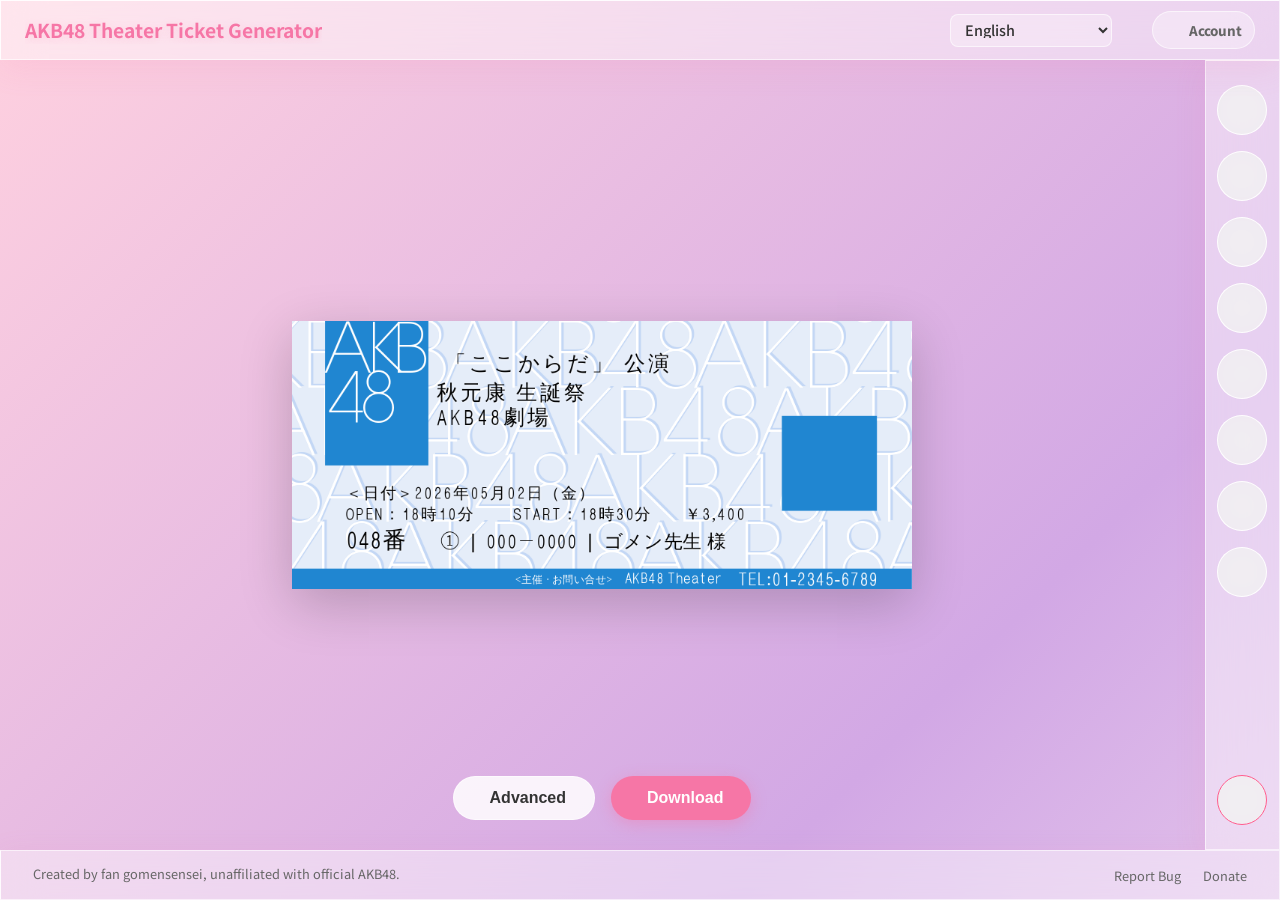
==== commit da13f035: "Add files via upload" ====
--- a/index.html
+++ b/index.html
@@ -30,9 +30,29 @@
                 <option value="th">ไทย</option>
                 <option value="id">Bahasa Indonesia</option>
             </select>
-            <button class="tool-btn" id="themeToggleBtn"><i data-lucide="moon"></i></button>
-        </div>
-    </header>
+            <button class="tool-btn" id="themeToggleBtn"><i data-lucide="moon"></i></button>
+            <div class="account-shell">
+                <button class="tool-btn account-toggle" id="accountToggleBtn" type="button" aria-haspopup="dialog" aria-expanded="false">
+                    <i data-lucide="user-circle"></i><span data-i18n="accountNavGuest">Account</span>
+                </button>
+                <div class="account-popover glass-solid" id="accountPopover" hidden>
+                    <p class="memo-status" id="cloudStatus" data-i18n="cloudLocalOnly">Local-only mode. Login is optional.</p>
+                    <form id="cloudLoginForm" class="cloud-login-form">
+                        <input id="cloudNicknameInput" class="modern-input cloud-email-input" type="text" autocomplete="nickname" data-i18n-placeholder="cloudNicknamePlaceholder" placeholder="nickname">
+                        <input id="cloudEmailInput" class="modern-input cloud-email-input" type="email" inputmode="email" autocomplete="email" data-i18n-placeholder="cloudEmailPlaceholder" placeholder="email@example.com">
+                        <input id="cloudPasswordInput" class="modern-input cloud-email-input" type="password" autocomplete="current-password" minlength="6" data-i18n-placeholder="cloudPasswordPlaceholder" placeholder="6+ characters">
+                        <button class="btn-mini account-form-button" id="cloudSignInBtn" type="submit" data-auth-action="signin" data-i18n="cloudSignIn">Sign in</button>
+                        <button class="btn-mini account-form-button secondary" id="cloudSignUpBtn" type="submit" data-auth-action="signup" data-i18n="cloudCreateAccount">Create account</button>
+                    </form>
+                    <div id="cloudActions" class="cloud-actions" hidden>
+                        <span class="cloud-user-pill" id="cloudUserLabel"></span>
+                        <button class="btn-mini account-form-button secondary" id="cloudLogoutBtn" type="button" data-i18n="cloudSignOut">Sign out</button>
+                    </div>
+                    <p id="cloudMessage" class="memo-status"></p>
+                </div>
+            </div>
+        </div>
+    </header>
 
     <main class="workspace">
         <section class="canvas-area" id="canvasArea">
@@ -303,13 +323,45 @@
                             <div class="adv-row"><label data-i18n="size">Size</label><input type="number" id="text12Size" value="12.5" class="modern-input"> <label data-i18n="spacing">Space</label><input type="number" id="text12Spacing" value="236" class="modern-input"></div>
                         </div>
                     </div>
-                </div>
-            </div>
-        </aside>
+                </div>
+
+                <div class="drawer-section" id="sec-save">
+                    <div class="drawer-title"><i data-lucide="save"></i> <span data-i18n="save_settings">Save</span></div>
+
+                    <div class="save-panel local-save-panel">
+                        <div class="save-panel-heading">
+                            <div>
+                                <p class="save-panel-title" data-i18n="local_save_title">Local JSON save/load</p>
+                                <p class="memo-status" data-i18n="local_save_hint">Export or import this ticket as a JSON file.</p>
+                            </div>
+                            <span class="save-pill" data-i18n="cloudLocalStatus">Local only</span>
+                        </div>
+                        <div class="save-button-row">
+                            <button class="btn-mini" id="exportConfigBtnPanel" type="button"><i data-lucide="download-cloud" size="16"></i> <span data-i18n="export_config">Export Config</span></button>
+                            <button class="btn-mini" id="importConfigBtnPanel" type="button"><i data-lucide="upload-cloud" size="16"></i> <span data-i18n="import_config">Import Config</span></button>
+                        </div>
+                    </div>
+
+                    <div class="save-panel cloud-save-section" id="cloudSaveSection">
+                        <div class="save-panel-heading">
+                            <div>
+                                <p class="save-panel-title" data-i18n="cloudSaveTitle">Tool48 Account / Cloud Save</p>
+                                <p class="memo-status" data-i18n="cloudSaveHint">Login from the top-right Account button to use cloud slots.</p>
+                            </div>
+                            <span class="save-pill" id="cloudSlotStatus" data-i18n="cloudLocalOnly">Local-only mode</span>
+                        </div>
+                        <button class="btn-mini cloud-quick-save" id="cloudQuickSaveBtn" type="button" data-i18n="cloudSaveNextEmpty">Save to next empty slot</button>
+                        <div class="cloud-slot-list" id="cloudSlotList" aria-live="polite"></div>
+                        <p class="memo-status" id="cloudSlotMessage"></p>
+                    </div>
+                </div>
+            </div>
+        </aside>
 
         <div id="mobileScrollHint" class="scroll-hint-mobile"><i data-lucide="chevrons-down"></i></div>
 
-        <nav class="icon-nav glass">
+        <nav class="icon-nav glass">
+            <div class="nav-item-wrap"><div class="nav-icon" data-target="sec-save"><i data-lucide="save"></i><span data-i18n="save_settings">Save</span></div></div>
             <div class="nav-item-wrap"><div class="nav-icon" data-target="sec-member"><i data-lucide="user"></i><span data-i18n="member_color">神推設定</span></div></div>
             <div class="nav-item-wrap"><div class="nav-icon" data-target="sec-bg"><i data-lucide="image"></i><span data-i18n="background_settings">背景設定</span></div></div>
             <div class="nav-item-wrap"><div class="nav-icon" data-target="sec-logo"><i data-lucide="type"></i><span data-i18n="logo_settings">標誌設定</span></div></div>
@@ -348,7 +400,8 @@
         </div>
     </div>
 
-    <script src="https://unpkg.com/lucide@latest"></script>
+    <script src="https://unpkg.com/lucide@latest"></script>
+    <script src="https://cdn.jsdelivr.net/npm/@supabase/supabase-js@2"></script>
     <script src="https://cdn.jsdelivr.net/npm/qrcodejs@1.0.0/qrcode.min.js"></script>
     <script src="https://cdnjs.cloudflare.com/ajax/libs/jspdf/2.5.1/jspdf.umd.min.js"></script>
     <script src="script.js" defer></script>
--- a/style.css
+++ b/style.css
@@ -47,13 +47,27 @@
 .glass { background: var(--bg-panel); backdrop-filter: blur(20px); -webkit-backdrop-filter: blur(20px); border: 1px solid var(--border-glass); border-top: 1px solid var(--border-glass-light); border-left: 1px solid var(--border-glass-light); box-shadow: var(--shadow-soft); }
 .glass-solid { background: var(--bg-panel-solid); backdrop-filter: blur(25px); border: 1px solid var(--border-glass); box-shadow: var(--shadow-soft); }
 
-.topbar { height: 60px; padding: 0 24px; display: flex; justify-content: space-between; align-items: center; z-index: 100; border-bottom: 1px solid var(--border-glass); flex-shrink: 0;}
+.topbar { height: 60px; padding: 0 24px; display: flex; justify-content: space-between; align-items: center; z-index: 100; border-bottom: 1px solid var(--border-glass); flex-shrink: 0; position: relative;}
 .brand-title { font-size: 1.2rem; font-weight: 700; color: var(--primary); text-shadow: 0 2px 10px rgba(246,118,166,0.2); white-space: nowrap; overflow: hidden; text-overflow: ellipsis;}
 .topbar-tools { display: flex; align-items: center; gap: 12px; }
 .tool-btn { background: transparent; border: none; color: var(--text-muted); cursor: pointer; padding: 8px; border-radius: 50%; transition: 0.2s; flex-shrink: 0; }
 .tool-btn:hover { background: rgba(246, 118, 166, 0.1); color: var(--primary); }
 .lang-select { background: rgba(255,255,255,0.3); border: 1px solid var(--border-glass); color: var(--text-main); padding: 8px 10px; border-radius: 8px; outline: none; font-family: inherit; font-weight: 500; font-size: 0.9rem;}
 [data-theme="dark"] .lang-select { background: rgba(0,0,0,0.3); }
+
+.account-shell { position: relative; flex-shrink: 0; }
+.account-toggle.tool-btn { display: inline-flex; align-items: center; justify-content: center; gap: 6px; min-height: 38px; max-width: 170px; padding: 7px 12px; border-radius: 999px; background: rgba(255,255,255,0.34); border: 1px solid var(--border-glass); font-family: inherit; font-weight: 800; }
+.account-toggle span { min-width: 0; overflow: hidden; text-overflow: ellipsis; white-space: nowrap; }
+.account-toggle svg, .account-toggle i { width: 18px; height: 18px; flex-shrink: 0; }
+.account-popover { position: absolute; top: calc(100% + 10px); right: 0; width: min(360px, calc(100vw - 24px)); padding: 14px; border-radius: 18px; display: grid; gap: 10px; z-index: 250; }
+.account-popover[hidden], .cloud-actions[hidden], .cloud-login-form[hidden] { display: none !important; }
+.cloud-login-form { display: grid; grid-template-columns: 1fr; gap: 8px; min-width: 0; }
+.cloud-email-input { min-height: 40px; font-size: 0.9rem; }
+.account-form-button { width: 100%; min-height: 40px; border-radius: 14px; }
+.account-form-button.secondary { background: rgba(255,255,255,0.72); color: var(--primary); }
+.cloud-actions { display: flex; flex-wrap: wrap; align-items: center; gap: 8px; min-width: 0; }
+.cloud-user-pill { min-width: 0; max-width: 100%; padding: 8px 10px; border-radius: 999px; background: rgba(255,255,255,0.72); color: var(--text-main); font-size: 0.78rem; font-weight: 900; overflow: hidden; text-overflow: ellipsis; white-space: nowrap; }
+.memo-status { margin: 0; color: var(--text-muted); font-size: 0.78rem; font-weight: 700; line-height: 1.45; overflow-wrap: anywhere; }
 
 .workspace { display: flex; flex: 1; overflow: hidden; position: relative; min-height: 0; }
 .canvas-area { flex: 1; display: flex; flex-direction: column; justify-content: center; align-items: center; position: relative; overflow: auto; padding: 30px; transition: background 0.3s;}
@@ -98,6 +112,30 @@
 .backup-actions.active { opacity: 1; pointer-events: auto; bottom: 85px; }
 .btn-mini { padding: 8px 16px; border-radius: 20px; border: 1px solid var(--border-glass); font-size: 0.85rem; font-weight: 700; cursor: pointer; display: flex; align-items: center; justify-content: center; gap: 6px; transition: 0.2s; background: var(--bg-panel-solid); color: var(--text-main); box-shadow: 0 4px 10px rgba(0,0,0,0.05);}
 .btn-mini:hover { background: var(--primary); color: white; border-color: var(--primary); transform: translateY(-2px);}
+.btn-mini:disabled { cursor: not-allowed; opacity: 0.55; transform: none; box-shadow: none; }
+
+.save-panel { display: grid; gap: 12px; margin-bottom: 16px; padding: 14px; border-radius: 16px; border: 1px solid var(--border-glass); background: rgba(255,255,255,0.36); }
+[data-theme="dark"] .save-panel { background: rgba(0,0,0,0.24); }
+.save-panel-heading { display: flex; align-items: flex-start; justify-content: space-between; gap: 12px; min-width: 0; }
+.save-panel-title { margin: 0 0 4px; font-size: 0.95rem; font-weight: 900; color: var(--text-main); line-height: 1.25; }
+.save-pill { flex-shrink: 0; max-width: 132px; padding: 6px 9px; border-radius: 999px; background: rgba(246,118,166,0.12); color: var(--primary); font-size: 0.7rem; font-weight: 900; line-height: 1.2; text-align: center; overflow: hidden; text-overflow: ellipsis; white-space: nowrap; }
+.save-button-row { display: grid; grid-template-columns: repeat(2, minmax(0, 1fr)); gap: 10px; }
+.cloud-save-section.is-local-only .cloud-slot-list, .cloud-save-section.is-local-only .cloud-quick-save { opacity: 0.62; }
+.cloud-quick-save { width: 100%; min-height: 42px; border-radius: 14px; background: var(--primary); color: white; border-color: var(--primary); }
+.cloud-slot-list { display: grid; gap: 10px; min-width: 0; }
+.cloud-slot { display: grid; gap: 10px; padding: 12px; border-radius: 14px; border: 1px solid var(--border-glass); background: rgba(255,255,255,0.44); }
+[data-theme="dark"] .cloud-slot { background: rgba(0,0,0,0.28); }
+.cloud-slot.is-empty { border-style: dashed; }
+.cloud-slot-header { display: flex; justify-content: space-between; gap: 10px; min-width: 0; }
+.cloud-slot-label { font-size: 0.9rem; font-weight: 900; color: var(--primary); white-space: nowrap; }
+.cloud-slot-title { display: block; margin-top: 3px; font-size: 0.86rem; font-weight: 800; color: var(--text-main); overflow-wrap: anywhere; }
+.cloud-slot-meta { display: block; margin-top: 2px; color: var(--text-muted); font-size: 0.72rem; font-weight: 700; overflow-wrap: anywhere; }
+.cloud-slot-state { flex-shrink: 0; align-self: flex-start; padding: 5px 8px; border-radius: 999px; background: rgba(0,0,0,0.04); color: var(--text-muted); font-size: 0.68rem; font-weight: 900; white-space: nowrap; }
+[data-theme="dark"] .cloud-slot-state { background: rgba(255,255,255,0.08); }
+.cloud-slot-actions { display: grid; grid-template-columns: repeat(3, minmax(0, 1fr)); gap: 8px; }
+.cloud-slot-actions .btn-mini { min-width: 0; padding: 8px 10px; border-radius: 13px; font-size: 0.78rem; }
+.cloud-slot-actions .delete { color: #C7355A; }
+.cloud-slot-actions .delete:hover { color: white; background: #C7355A; border-color: #C7355A; }
 
 .drawer { width: 0; padding: 24px 0; opacity: 0; border-left: none; overflow-x: hidden; overflow-y: auto; transition: all 0.4s cubic-bezier(0.2, 0.8, 0.2, 1); z-index: 20; position: relative; }
 .drawer.open { width: 420px; padding: 24px; opacity: 1; border-left: 1px solid var(--border-glass); }
@@ -182,6 +220,9 @@
     .topbar-tools { gap: 4px; flex-shrink: 0; display: flex; align-items: center;}
     .lang-select { width: auto; max-width: 45vw; padding: 4px; font-size: 0.7rem; line-height: normal; height: auto; min-height: 30px; letter-spacing: -0.5px;}
     .tool-btn { padding: 4px; flex-shrink: 0; }
+    .account-toggle.tool-btn { max-width: 96px; min-height: 32px; padding: 4px 8px; gap: 4px; font-size: 0.72rem; }
+    .account-toggle svg, .account-toggle i { width: 16px; height: 16px; }
+    .account-popover { right: 0; width: calc(100vw - 12px); padding: 12px; }
 
     .workspace { flex-direction: column; overflow-y: auto; }
     .canvas-area { padding: 15px 10px; order: 1; flex: 0 0 auto; justify-content: flex-start; }
@@ -205,6 +246,9 @@
     .drawer.open { width: 100%; height: auto; border-left: none; order: 3; flex: 1;}
     .drawer-inner { width: 100%; padding-bottom: 50px;}
     .hover-zone { display: none; }
+    .save-button-row, .cloud-slot-actions { grid-template-columns: 1fr; }
+    .save-panel-heading { flex-direction: column; }
+    .save-pill { max-width: 100%; }
     
     .scroll-hint-mobile.show { display: flex; justify-content: center; position: fixed; right: 15px; bottom: 15px; left: auto; transform: none; color: var(--primary); background: var(--bg-panel-solid); width: 36px; height: 36px; align-items: center; border-radius: 50%; box-shadow: 0 4px 10px rgba(0,0,0,0.15); animation: bounceHint 1.5s infinite; z-index: 9999; pointer-events: none; opacity: 1; transition: opacity 0.3s ease;}
     .scroll-hint-mobile.fade-out { opacity: 0; }
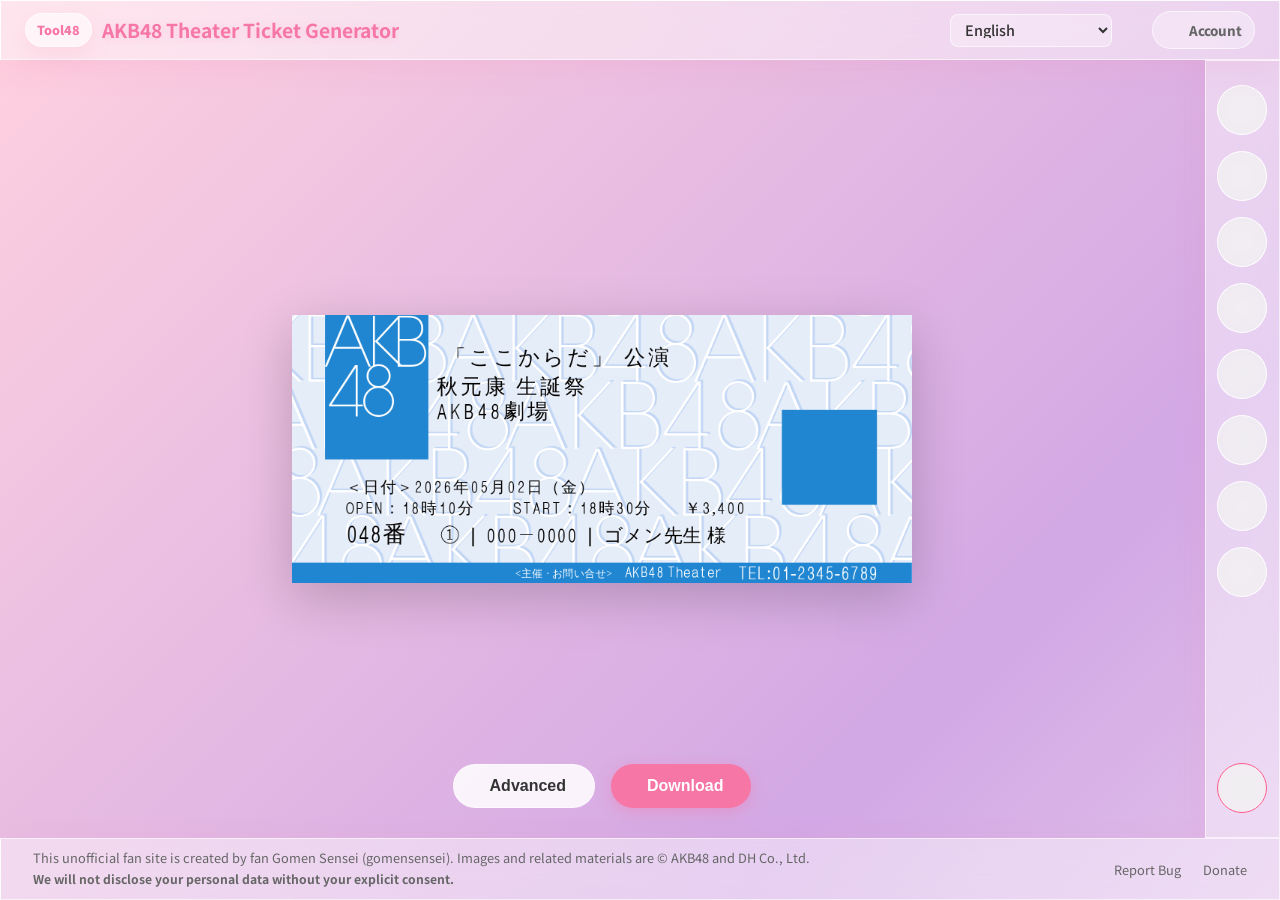
==== commit cb2e9de4: "Add files via upload" ====
--- a/index.html
+++ b/index.html
@@ -18,8 +18,11 @@
 </head>
 <body>
 
-    <header class="topbar glass">
-        <div class="brand-title" data-i18n="site_title">Ticket Generator</div>
+    <header class="topbar glass">
+        <div class="brand-cluster">
+            <a class="tool48-home-link" href="/" aria-label="Tool48">Tool48</a>
+            <div class="brand-title" data-i18n="site_title">Ticket Generator</div>
+        </div>
         <div class="topbar-tools">
             <select class="lang-select" id="languageSelector">
                 <option value="ja">日本語</option>
@@ -379,7 +382,10 @@
     </main>
 
     <footer class="global-footer glass">
-        <div class="copyright" data-i18n="copyright_notice">由粉絲 ゴメン先生 (gomensensei) 製作，與 AKB48 官方無任何關聯。</div>
+        <div class="footer-copy">
+            <div class="copyright" data-i18n="copyright_notice">由粉絲 ゴメン先生 (gomensensei) 製作，與 AKB48 官方無任何關聯。</div>
+            <div class="privacy-promise" data-i18n="privacy_promise">未經你明確同意，不會披露你的個人資料。</div>
+        </div>
         <div class="footer-links">
             <a href="https://x.com/sorrysir_gomen" target="_blank"><i data-lucide="bug" size="14"></i> <span data-i18n="report_bug">回報錯誤</span></a>
             <a href="https://www.paypal.com/paypalme/gomensensei" target="_blank"><i data-lucide="heart" size="14"></i> <span data-i18n="donate">捐款支持</span></a>
--- a/style.css
+++ b/style.css
@@ -48,6 +48,9 @@
 .glass-solid { background: var(--bg-panel-solid); backdrop-filter: blur(25px); border: 1px solid var(--border-glass); box-shadow: var(--shadow-soft); }
 
 .topbar { height: 60px; padding: 0 24px; display: flex; justify-content: space-between; align-items: center; z-index: 100; border-bottom: 1px solid var(--border-glass); flex-shrink: 0; position: relative;}
+.brand-cluster { display: flex; align-items: center; gap: 10px; min-width: 0; }
+.tool48-home-link { display: inline-flex; align-items: center; justify-content: center; min-height: 34px; padding: 6px 11px; border-radius: 999px; background: rgba(255,255,255,0.58); border: 1px solid var(--border-glass); color: var(--primary); font-size: 0.78rem; font-weight: 900; text-decoration: none; box-shadow: 0 8px 22px rgba(246,118,166,0.14); }
+.tool48-home-link:hover { color: var(--primary-hover); background: rgba(255,255,255,0.78); }
 .brand-title { font-size: 1.2rem; font-weight: 700; color: var(--primary); text-shadow: 0 2px 10px rgba(246,118,166,0.2); white-space: nowrap; overflow: hidden; text-overflow: ellipsis;}
 .topbar-tools { display: flex; align-items: center; gap: 12px; }
 .tool-btn { background: transparent; border: none; color: var(--text-muted); cursor: pointer; padding: 8px; border-radius: 50%; transition: 0.2s; flex-shrink: 0; }
@@ -61,6 +64,7 @@
 .account-toggle svg, .account-toggle i { width: 18px; height: 18px; flex-shrink: 0; }
 .account-popover { position: absolute; top: calc(100% + 10px); right: 0; width: min(360px, calc(100vw - 24px)); padding: 14px; border-radius: 18px; display: grid; gap: 10px; z-index: 250; }
 .account-popover[hidden], .cloud-actions[hidden], .cloud-login-form[hidden] { display: none !important; }
+.account-popover { max-height: calc(100dvh - 70px); overflow: auto; }
 .cloud-login-form { display: grid; grid-template-columns: 1fr; gap: 8px; min-width: 0; }
 .cloud-email-input { min-height: 40px; font-size: 0.9rem; }
 .account-form-button { width: 100%; min-height: 40px; border-radius: 14px; }
@@ -203,7 +207,9 @@
 .special-link .nav-icon:hover { width: 320px; background: rgba(255, 92, 141, 0.1); animation: none; }
 
 .global-footer { height: auto; min-height: 50px; display: flex; justify-content: space-between; align-items: center; padding: 10px 32px; font-size: 0.8rem; color: var(--text-muted); border-top: 1px solid var(--border-glass); flex-wrap: wrap; gap: 10px; z-index: 10;}
-.copyright { flex: 1; text-align: left; line-height: 1.5; min-width: 300px; word-break: break-word;}
+.footer-copy { flex: 1; min-width: 300px; }
+.copyright { text-align: left; line-height: 1.5; word-break: break-word;}
+.privacy-promise { margin-top: 3px; color: var(--text-muted); font-size: 0.76rem; font-weight: 700; line-height: 1.45; }
 .footer-links { display: flex; flex-direction: row; gap: 16px; align-items: center; flex-shrink: 0; }
 .footer-links a { color: var(--text-muted); text-decoration: none; display: flex; align-items: center; gap: 6px; transition: 0.2s; white-space: nowrap; }
 .footer-links a:hover { color: var(--primary); }
@@ -216,7 +222,9 @@
 
 @media (max-width: 800px) {
     .topbar { padding: 0 5px; gap: 4px; flex-wrap: nowrap;}
-    .brand-title { font-size: 0.8rem; flex: 1; min-width: 0; overflow: hidden; text-overflow: ellipsis; white-space: nowrap; letter-spacing: -0.5px;}
+    .brand-cluster { gap: 5px; min-width: 0; flex: 1; }
+    .tool48-home-link { min-height: 30px; padding: 4px 7px; font-size: 0.68rem; }
+    .brand-title { font-size: 0.8rem; flex: 1; min-width: 0; overflow: hidden; text-overflow: ellipsis; white-space: nowrap; letter-spacing: 0;}
     .topbar-tools { gap: 4px; flex-shrink: 0; display: flex; align-items: center;}
     .lang-select { width: auto; max-width: 45vw; padding: 4px; font-size: 0.7rem; line-height: normal; height: auto; min-height: 30px; letter-spacing: -0.5px;}
     .tool-btn { padding: 4px; flex-shrink: 0; }
@@ -255,7 +263,9 @@
     @keyframes bounceHint { 0%, 100% { transform: translateY(0); } 50% { transform: translateY(5px); } }
 
     .global-footer { flex-direction: column; padding: 10px 5px 20px 5px; text-align: center; justify-content: center; gap: 4px; overflow: hidden;}
-    .copyright { text-align: center; width: 100%; font-size: 0.55rem; letter-spacing: -0.5px; white-space: nowrap; }
+    .footer-copy { min-width: 0; width: 100%; }
+    .copyright { text-align: center; width: 100%; font-size: 0.55rem; letter-spacing: 0; white-space: normal; }
+    .privacy-promise { font-size: 0.62rem; }
     .footer-links { justify-content: center; width: 100%;}
     .footer-links a { font-size: 0.7rem; }
 }
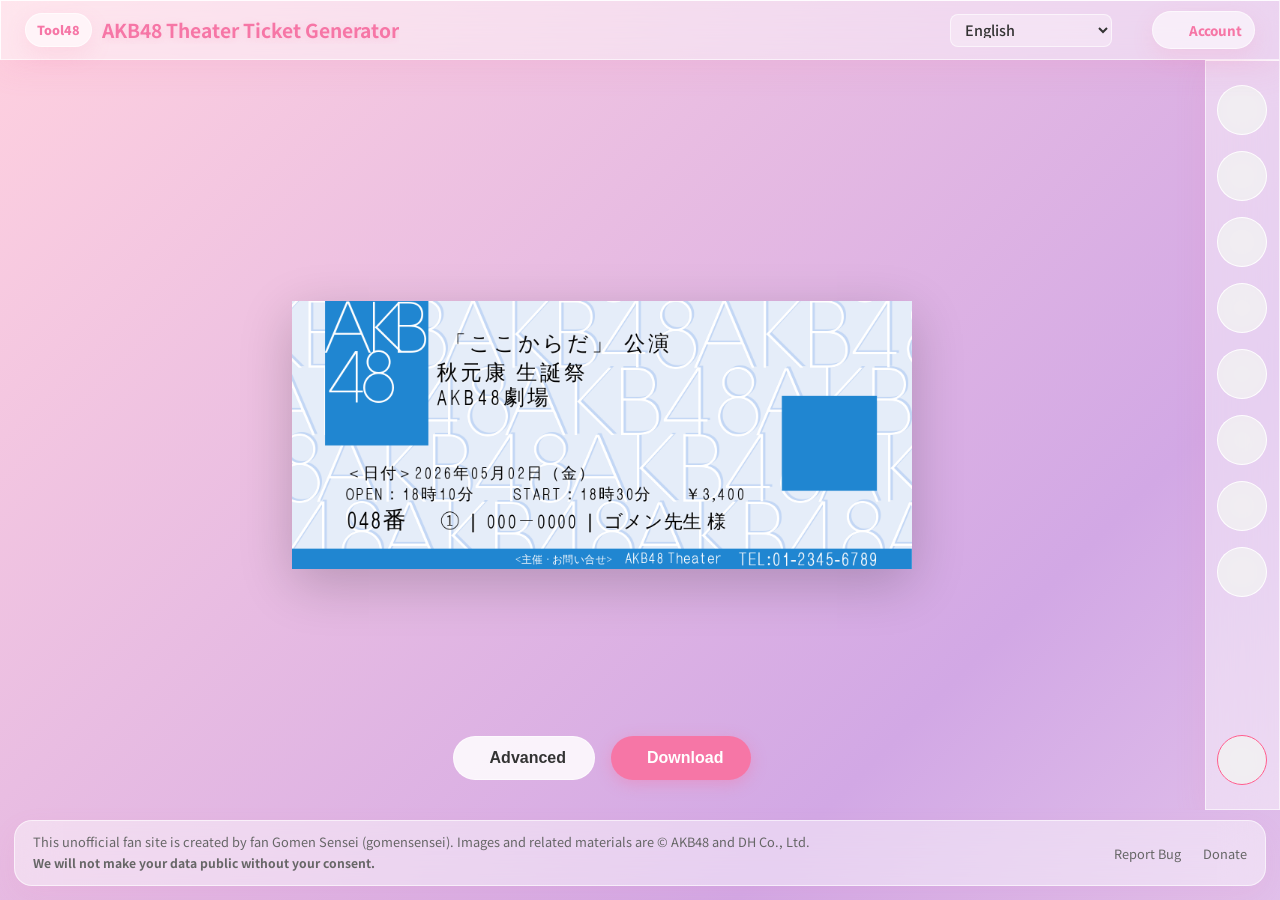
==== commit a95683a7: "Add files via upload" ====
--- a/index.html
+++ b/index.html
@@ -384,7 +384,7 @@
     <footer class="global-footer glass">
         <div class="footer-copy">
             <div class="copyright" data-i18n="copyright_notice">由粉絲 ゴメン先生 (gomensensei) 製作，與 AKB48 官方無任何關聯。</div>
-            <div class="privacy-promise" data-i18n="privacy_promise">未經你明確同意，不會披露你的個人資料。</div>
+            <div class="privacy-promise" data-i18n="privacy_promise">未經你同意，不會公開你的資料。</div>
         </div>
         <div class="footer-links">
             <a href="https://x.com/sorrysir_gomen" target="_blank"><i data-lucide="bug" size="14"></i> <span data-i18n="report_bug">回報錯誤</span></a>
--- a/style.css
+++ b/style.css
@@ -13,6 +13,8 @@
     --border-glass: rgba(255, 255, 255, 0.6);
     --border-glass-light: rgba(255, 255, 255, 0.9);
     --shadow-soft: 0 8px 32px rgba(246, 118, 166, 0.12);
+    --tool48-account-bg: rgba(255, 255, 255, 0.58);
+    --tool48-account-border: rgba(255, 255, 255, 0.6);
     --color-a: #2086D1; 
     --color-b: #E5EDF9; 
 }
@@ -59,7 +61,7 @@
 [data-theme="dark"] .lang-select { background: rgba(0,0,0,0.3); }
 
 .account-shell { position: relative; flex-shrink: 0; }
-.account-toggle.tool-btn { display: inline-flex; align-items: center; justify-content: center; gap: 6px; min-height: 38px; max-width: 170px; padding: 7px 12px; border-radius: 999px; background: rgba(255,255,255,0.34); border: 1px solid var(--border-glass); font-family: inherit; font-weight: 800; }
+.account-toggle.tool-btn { display: inline-flex; align-items: center; justify-content: center; gap: 6px; min-height: 38px; max-width: 170px; padding: 7px 12px; border-radius: 999px; background: var(--tool48-account-bg); border: 1px solid var(--tool48-account-border); color: var(--primary); box-shadow: 0 8px 22px rgba(246,118,166,0.14); font-family: inherit; font-weight: 800; }
 .account-toggle span { min-width: 0; overflow: hidden; text-overflow: ellipsis; white-space: nowrap; }
 .account-toggle svg, .account-toggle i { width: 18px; height: 18px; flex-shrink: 0; }
 .account-popover { position: absolute; top: calc(100% + 10px); right: 0; width: min(360px, calc(100vw - 24px)); padding: 14px; border-radius: 18px; display: grid; gap: 10px; z-index: 250; }
@@ -206,7 +208,7 @@
 @keyframes special-breathe { 0% { box-shadow: 0 0 0px rgba(255, 92, 141, 0); } 100% { box-shadow: 0 0 20px rgba(255, 92, 141, 0.6); } }
 .special-link .nav-icon:hover { width: 320px; background: rgba(255, 92, 141, 0.1); animation: none; }
 
-.global-footer { height: auto; min-height: 50px; display: flex; justify-content: space-between; align-items: center; padding: 10px 32px; font-size: 0.8rem; color: var(--text-muted); border-top: 1px solid var(--border-glass); flex-wrap: wrap; gap: 10px; z-index: 10;}
+.global-footer { height: auto; min-height: 50px; display: flex; justify-content: space-between; align-items: center; padding: 12px 18px; margin: 10px 14px 14px; font-size: 0.8rem; color: var(--text-muted); border: 1px solid var(--border-glass); border-radius: 18px; background: rgba(255,255,255,0.46); box-shadow: 0 10px 28px rgba(246,118,166,0.08); flex-wrap: wrap; gap: 10px; z-index: 10; text-align: left;}
 .footer-copy { flex: 1; min-width: 300px; }
 .copyright { text-align: left; line-height: 1.5; word-break: break-word;}
 .privacy-promise { margin-top: 3px; color: var(--text-muted); font-size: 0.76rem; font-weight: 700; line-height: 1.45; }
@@ -262,10 +264,10 @@
     .scroll-hint-mobile.fade-out { opacity: 0; }
     @keyframes bounceHint { 0%, 100% { transform: translateY(0); } 50% { transform: translateY(5px); } }
 
-    .global-footer { flex-direction: column; padding: 10px 5px 20px 5px; text-align: center; justify-content: center; gap: 4px; overflow: hidden;}
+    .global-footer { align-items: flex-start; flex-direction: column; padding: 12px; margin: 8px 8px 12px; text-align: left; justify-content: flex-start; gap: 8px; overflow: hidden;}
     .footer-copy { min-width: 0; width: 100%; }
     .copyright { text-align: center; width: 100%; font-size: 0.55rem; letter-spacing: 0; white-space: normal; }
     .privacy-promise { font-size: 0.62rem; }
-    .footer-links { justify-content: center; width: 100%;}
+    .footer-links { justify-content: flex-start; width: 100%;}
     .footer-links a { font-size: 0.7rem; }
 }
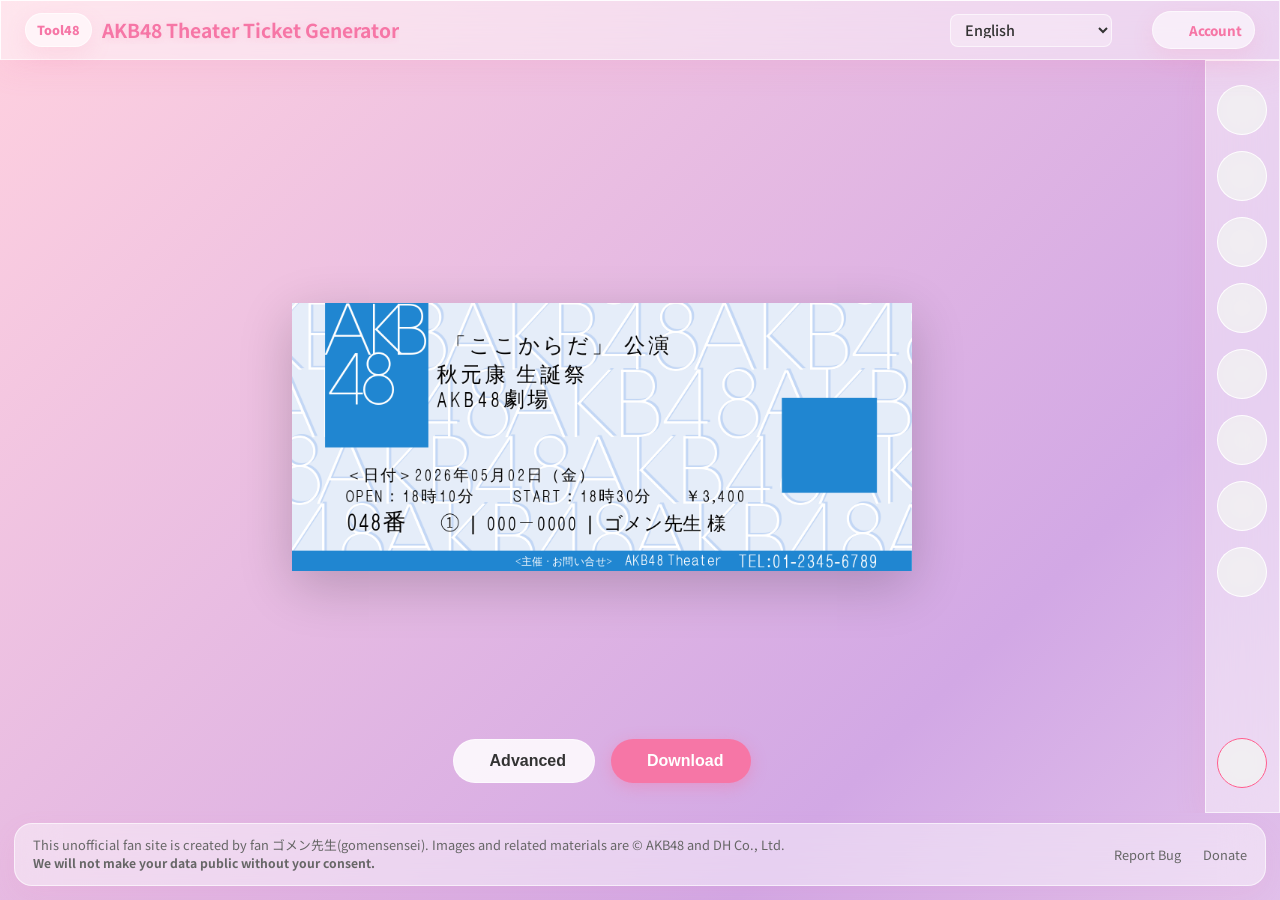
==== commit 1f743246: "Add files via upload" ====
--- a/index.html
+++ b/index.html
@@ -383,7 +383,7 @@
 
     <footer class="global-footer glass">
         <div class="footer-copy">
-            <div class="copyright" data-i18n="copyright_notice">由粉絲 ゴメン先生 (gomensensei) 製作，與 AKB48 官方無任何關聯。</div>
+            <div class="copyright" data-i18n="copyright_notice">由粉絲 ゴメン先生(gomensensei) 製作，與 AKB48 官方無任何關聯。</div>
             <div class="privacy-promise" data-i18n="privacy_promise">未經你同意，不會公開你的資料。</div>
         </div>
         <div class="footer-links">
--- a/style.css
+++ b/style.css
@@ -211,7 +211,7 @@
 .global-footer { height: auto; min-height: 50px; display: flex; justify-content: space-between; align-items: center; padding: 12px 18px; margin: 10px 14px 14px; font-size: 0.8rem; color: var(--text-muted); border: 1px solid var(--border-glass); border-radius: 18px; background: rgba(255,255,255,0.46); box-shadow: 0 10px 28px rgba(246,118,166,0.08); flex-wrap: wrap; gap: 10px; z-index: 10; text-align: left;}
 .footer-copy { flex: 1; min-width: 300px; }
 .copyright { text-align: left; line-height: 1.5; word-break: break-word;}
-.privacy-promise { margin-top: 3px; color: var(--text-muted); font-size: 0.76rem; font-weight: 700; line-height: 1.45; }
+.privacy-promise { margin-top: 0; color: var(--text-muted); font-size: 0.76rem; font-weight: 700; line-height: 1.45; }
 .footer-links { display: flex; flex-direction: row; gap: 16px; align-items: center; flex-shrink: 0; }
 .footer-links a { color: var(--text-muted); text-decoration: none; display: flex; align-items: center; gap: 6px; transition: 0.2s; white-space: nowrap; }
 .footer-links a:hover { color: var(--primary); }
@@ -264,10 +264,11 @@
     .scroll-hint-mobile.fade-out { opacity: 0; }
     @keyframes bounceHint { 0%, 100% { transform: translateY(0); } 50% { transform: translateY(5px); } }
 
-    .global-footer { align-items: flex-start; flex-direction: column; padding: 12px; margin: 8px 8px 12px; text-align: left; justify-content: flex-start; gap: 8px; overflow: hidden;}
-    .footer-copy { min-width: 0; width: 100%; }
-    .copyright { text-align: center; width: 100%; font-size: 0.55rem; letter-spacing: 0; white-space: normal; }
-    .privacy-promise { font-size: 0.62rem; }
-    .footer-links { justify-content: flex-start; width: 100%;}
+    .global-footer { align-items: center; flex-direction: row; padding: 8px 10px; margin: 8px 8px 12px; text-align: left; justify-content: space-between; gap: 6px 10px; overflow: hidden; line-height: 1.35;}
+    .footer-copy { min-width: 0; width: auto; flex: 1 1 220px; }
+    .copyright { display: inline; text-align: left; width: auto; font-size: 0.55rem; letter-spacing: 0; white-space: normal; }
+    .privacy-promise { display: inline; font-size: 0.55rem; }
+    .privacy-promise::before { content: " "; }
+    .footer-links { justify-content: flex-start; width: auto; flex: 0 0 auto; gap: 8px 10px;}
     .footer-links a { font-size: 0.7rem; }
 }
